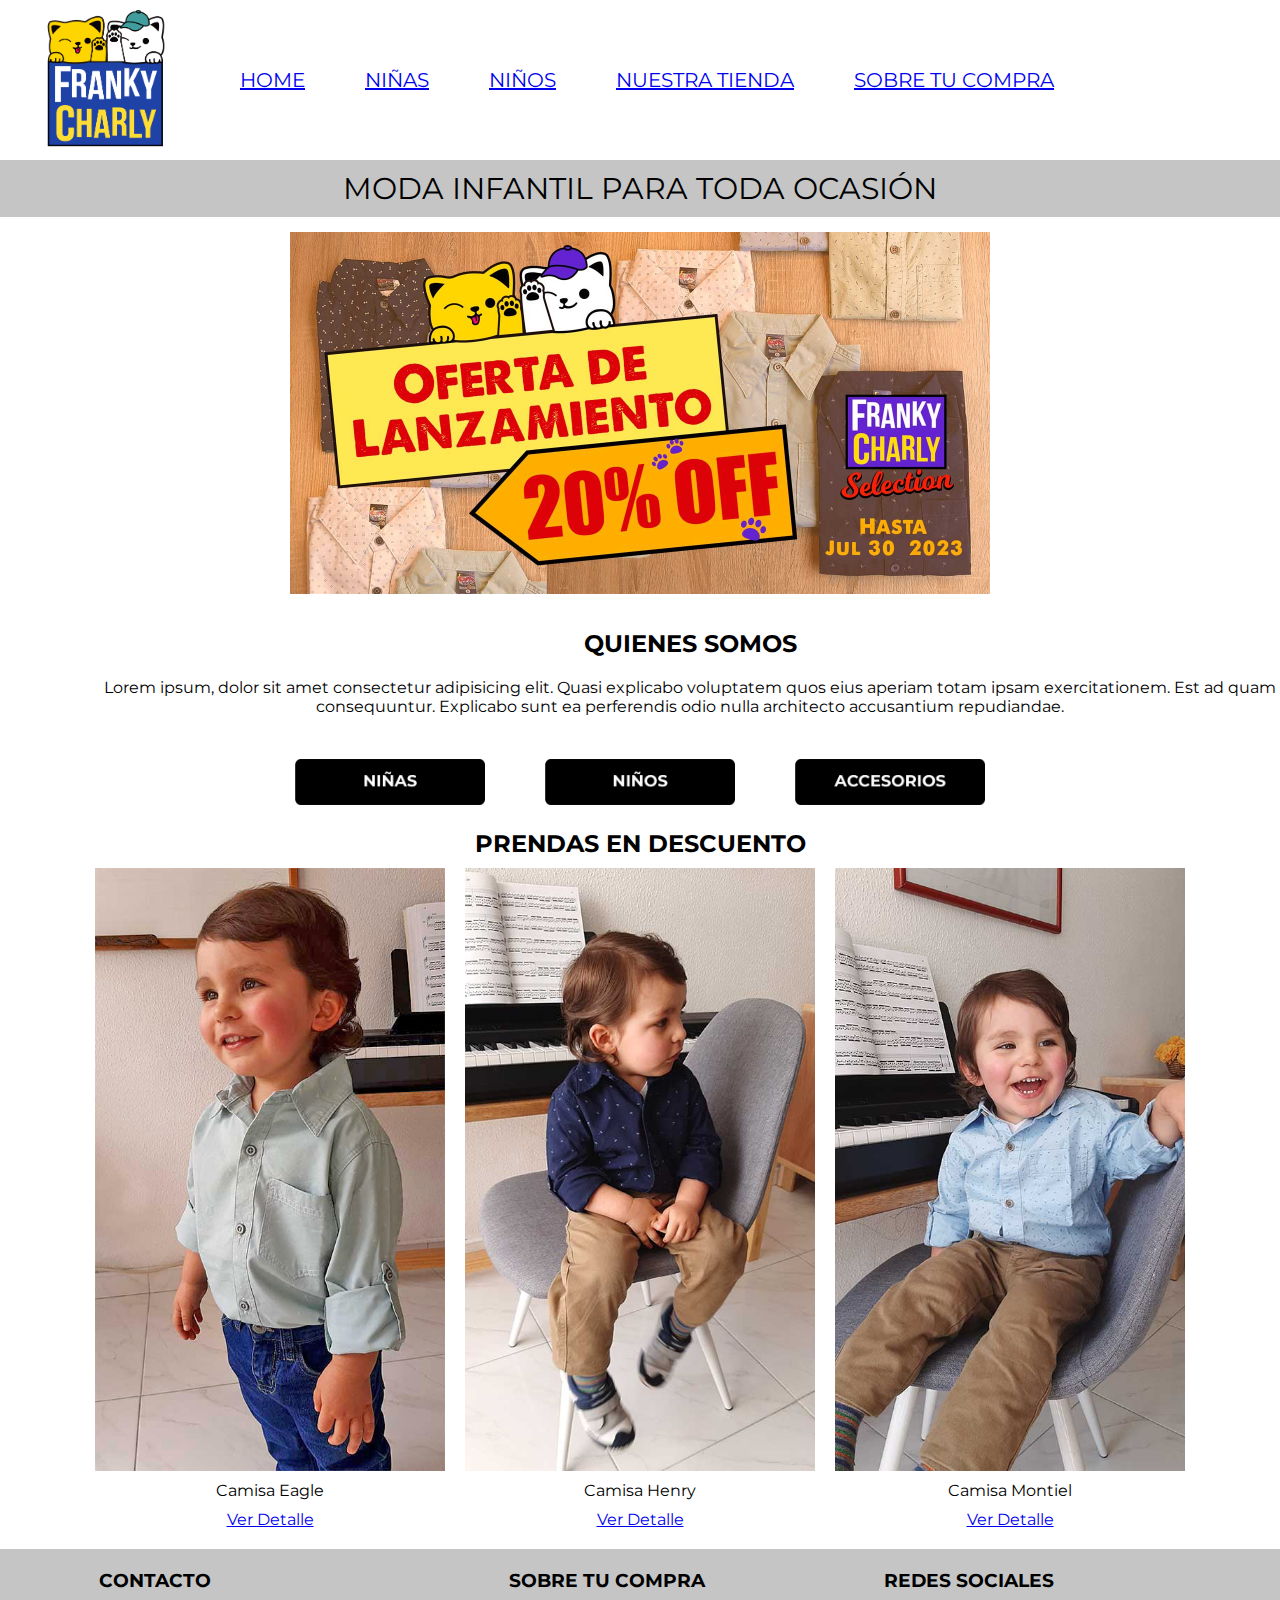
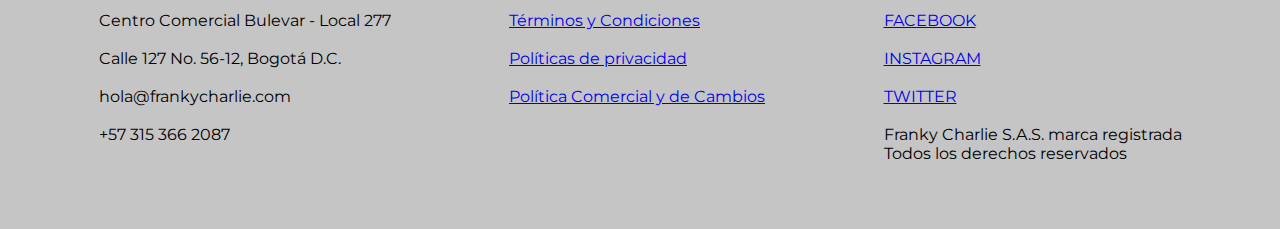
==== index.html @ abf2c881 "subida inicial" ====
<!DOCTYPE html>
<html lang="en">
<head>
    <meta charset="UTF-8">
    <meta name="viewport" content="width=device-width, initial-scale=1.0">
    <link rel="shortcut icon" href="assets/img/FavIconFrankyCharlie.jpg">
	<title>FrankyCharlie.com</title>
	<link rel="stylesheet" href="./assets/css/style.css">
</head>

<body id="gridContainer">

    <header id="navigation">
       	<img 
			class="navigation__link"
			src="assets/img/LogoFrankyCharly.png" 
			width="150" alt="logo-frankycharlie">
		<a class="navigation__link" href="index.html">HOME</a>
		<a class="navigation__link" href="pages/ninas.html">NIÑAS</a>
		<a class="navigation__link" href="pages/ninos.html">NIÑOS</a>
		<a class="navigation__link" href="pages/tienda.html">NUESTRA TIENDA</a>
		<a class="navigation__link" href="pages/politicas.html">SOBRE TU COMPRA</a>	
	</header>

	<div id="title"> 
		<p>MODA INFANTIL PARA TODA OCASIÓN</p>
	</div>

	<main id="main">
		
		<div class="banner">
			<img src="assets/img/Bannerhome.jpg" width="700" alt="banner-home">
		</div>
			
		<section id="text">
			<div>
				<h2 class="text__headline">QUIENES SOMOS</h2>
			</div>
			
			<div>
				<p class="text__paragraph" >Lorem ipsum, dolor sit amet consectetur adipisicing elit. Quasi explicabo voluptatem quos eius aperiam totam ipsam exercitationem. Est ad quam consequuntur. Explicabo sunt ea perferendis odio nulla architecto accusantium repudiandae.</p><br>
			</div>	
		</section>

		<section id="menu">
			<div class="menu__button">
				<img src="assets/img/1BotonNinas-02.jpg" width="190" alt="boton-ninas">
			</div>
			<div class="menu__button">
				<img src="assets/img/2BotonNinos-02.jpg" width="190" alt="boton-ninos">
			</div>
			<div class="menu__button">
				<img src="assets/img/3BotonAccesorios-02.jpg" width="190" alt="boton-accesorios">
			</div>
		</section>
		
		<section>
			<div class="text__headline">
				<h2 >PRENDAS EN DESCUENTO</h2>
			</div>
		</section>

		<section id="shopping">
								
			<div class="shopping__item">
				<img src="assets/img/Modelo1.jpg" width="350" alt="prenda1">
				
				<p class="text__paragraph">Camisa Eagle</p>
				<a href="pages/detalle.html">Ver Detalle</a>
			</div>

			<div class="shopping__item">
				<img src="assets/img/Modelo2.jpg" width="350" alt="prenda2">
				
				<p class="text__paragraph">Camisa Henry</p>
				<a href="pages/detalle.html">Ver Detalle</a>
			</div>

			<div class="shopping__item">
				<img src="assets/img/Modelo3.jpg" width="350" alt="prenda3">
				
				<p class="text__paragraph">Camisa Montiel</p>
				<a href="pages/detalle.html">Ver Detalle</a>
			</div>

		</section>
	</main>

		<footer id="footer">
			
			<div class="footer__info">
				<h3 class="footer__headline">CONTACTO</h3>
				<br>
				<p class="footer__paragraph">Centro Comercial Bulevar - Local 277 <br>
					<br>
					Calle 127 No. 56-12, Bogotá D.C. <br>
					<br>
					hola@frankycharlie.com <br>
					<br>
					+57 315 366 2087 <br>
				</p>
			</div>
			<div class="footer__info">
				<h3 class="footer__headline">SOBRE TU COMPRA</h3>
				<br>
				<a href="pages/politicas.html">Términos y Condiciones</a></li><br>
				<br>
				<a href="pages/politicas.html">Políticas de privacidad</a></li><br>
				<br>
				<a href="pages/politicas.html">Política Comercial y de Cambios</a></li><br>
			</div>
			<div class="footer__info">
				<h3 class="footer__headline">REDES SOCIALES</h3>
				<br>
				<a href="https://es-la.facebook.com/" target="_blank">FACEBOOK</a></li><br>
				<br>
				<a href="https://www.instagram.com/" target="_blank">INSTAGRAM</a></li><br>
				<br>
				<a href="https://twitter.com" target="_blank">TWITTER</a></li><br>
				<br>
				<p class="footer__paragraph">Franky Charlie S.A.S. marca registrada <br>
				Todos los derechos reservados</p>
			</div>	
			
		</footer>
</body>
</html>
---- assets/css/style.css ----
* {
    margin: 0;
    padding: 0;
}

/* Fonts */

@font-face {
    font-family: 'montserrat';
    src: url(../font/Montserrat-Bold.ttf);
    font-weight: 700;
}

@font-face {
    font-family: 'montserrat';
    src: url(../font/Montserrat-Regular.ttf);
    font-weight: 400;
}

#gridContainer{
    font-family: 'montserrat';
    color: #000000;
    }

/* Grid General */

#gridContainer{
    display: grid;
    grid-template-rows: 160px auto auto 300px;
    grid-template-columns: 50% 50%; 
    grid-template-areas: "header header"
    "title title" 
    "main main" 
    "footer footer";          
    }


/* Content */

#navigation{
    grid-area: header;
    display: flex;
    flex-direction: row;
    align-items: center;
    justify-content: left;
    }

.navigation__link{
    margin: 30px;
    font-size: 20px;
    }

#title{
    grid-area: title;
    display: flex;
    align-items: center;
    justify-content: center;
    }

#title{
    background-color: rgb(197, 197, 197);
    font-size: 30px;
    padding: 10px;
    text-align: center;
    }

#main{
    grid-area: main;
        
}

.banner{
    padding: 15px;
    display: flex;
    justify-content: center;
    }    

#text{
    height: 120px;
    width: 100%;
    padding: 10px 50px;
    display: flex;
    flex-direction: column;
    align-items: center;
}

.text__headline{
    padding: 10px;
    display: flex;
    flex-direction: column;
    justify-items: center;
    align-items: center;
    }

.text__paragraph{
    padding: 10px;
    text-align: center;
    
    }

#menu{
    display: flex;
    flex-direction: row;
    justify-content: center;
    flex-wrap: wrap;
    align-content: center;
     }

.menu__button{
    padding: 10px 30px;

}

#shopping{
    display: grid;
    grid-template-columns: repeat(auto-fit, 350px);
    justify-content: center;
    gap: 20px;
    }

.shopping__item{
    display: flex;
    flex-direction: column;
    align-items: center;
    }

#footer{
    grid-area: footer;
    background-color: rgb(197, 197, 197);
}

#footer{
    margin-top: 20px;
    display: flex;
    flex-direction: row;
    flex-wrap: wrap;
    align-content: flex-start;
    justify-content: space-evenly;
    }

.footer__info{
    padding: 20px;
      }






 #text
 
    display: flex;
    flex-direction: column;
    align-items: center;
    justify-content: center;

    grid-template-areas: "header header header header" 
    "title title title title" 
    "image image image image"  
    "subtitle subtitle subtitle subtitle" 
    "menu menu menu menu" 
    "discount discount discount discount"  
    "footer footer footer footer";

    grid-area: header;

    grid-area: 1 , 1 , 2 , 5 ;
    
    display: flex;
    align-content: center;
    justify-content: left;

    grid-area: 1 , 1 , 2 , 2 ;
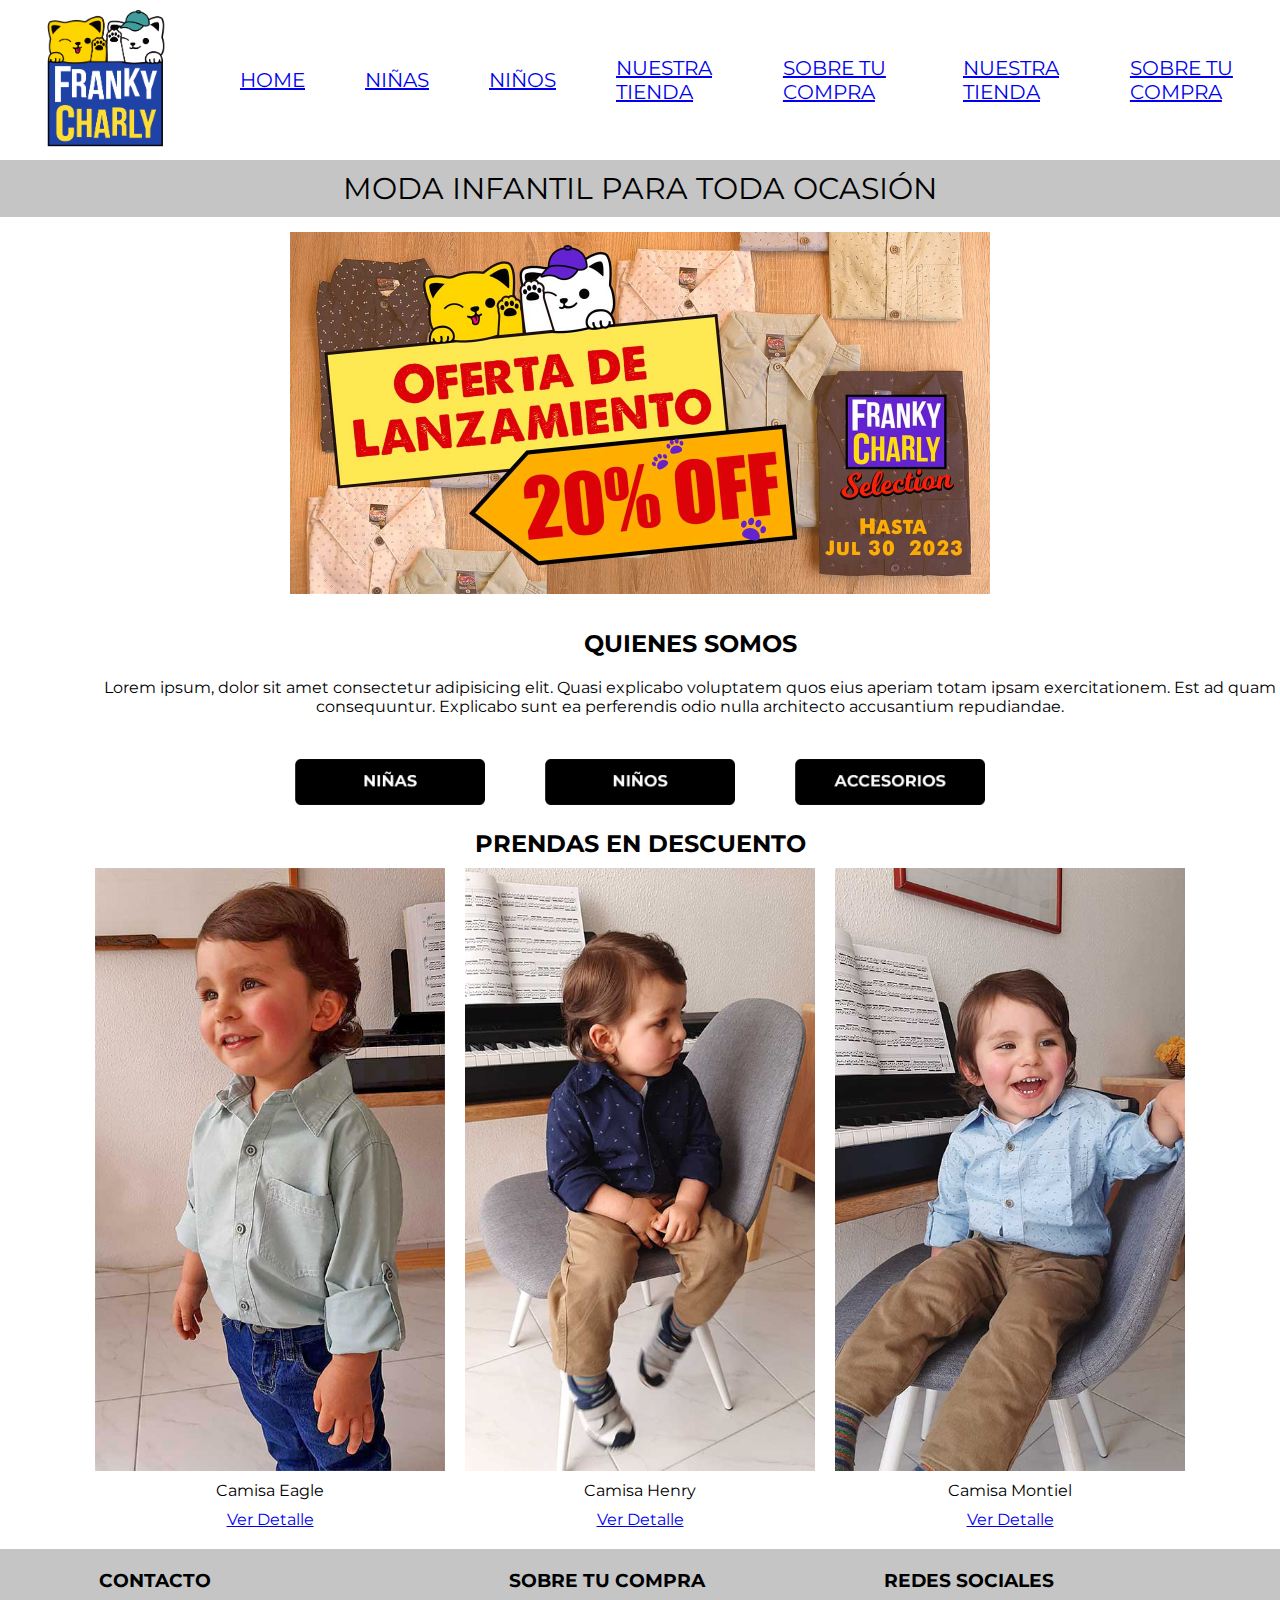
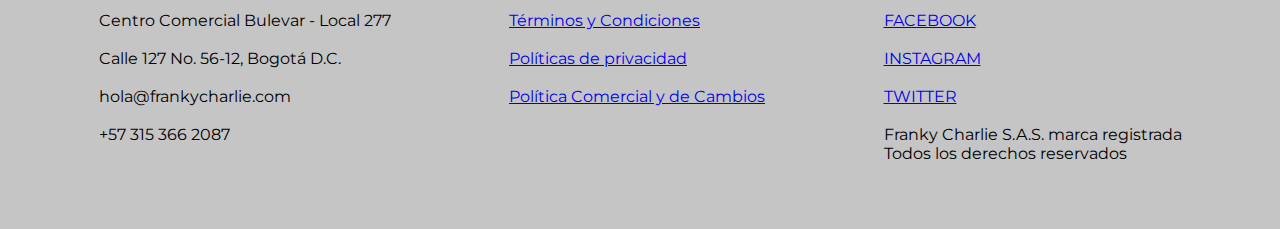
==== commit c59ee2f8: "agrego dos links al menu" ====
--- a/index.html
+++ b/index.html
@@ -18,6 +18,8 @@
 		<a class="navigation__link" href="index.html">HOME</a>
 		<a class="navigation__link" href="pages/ninas.html">NIÑAS</a>
 		<a class="navigation__link" href="pages/ninos.html">NIÑOS</a>
+		<a class="navigation__link" href="pages/tienda.html">NUESTRA TIENDA</a>
+		<a class="navigation__link" href="pages/politicas.html">SOBRE TU COMPRA</a>	
 		<a class="navigation__link" href="pages/tienda.html">NUESTRA TIENDA</a>
 		<a class="navigation__link" href="pages/politicas.html">SOBRE TU COMPRA</a>	
 	</header>
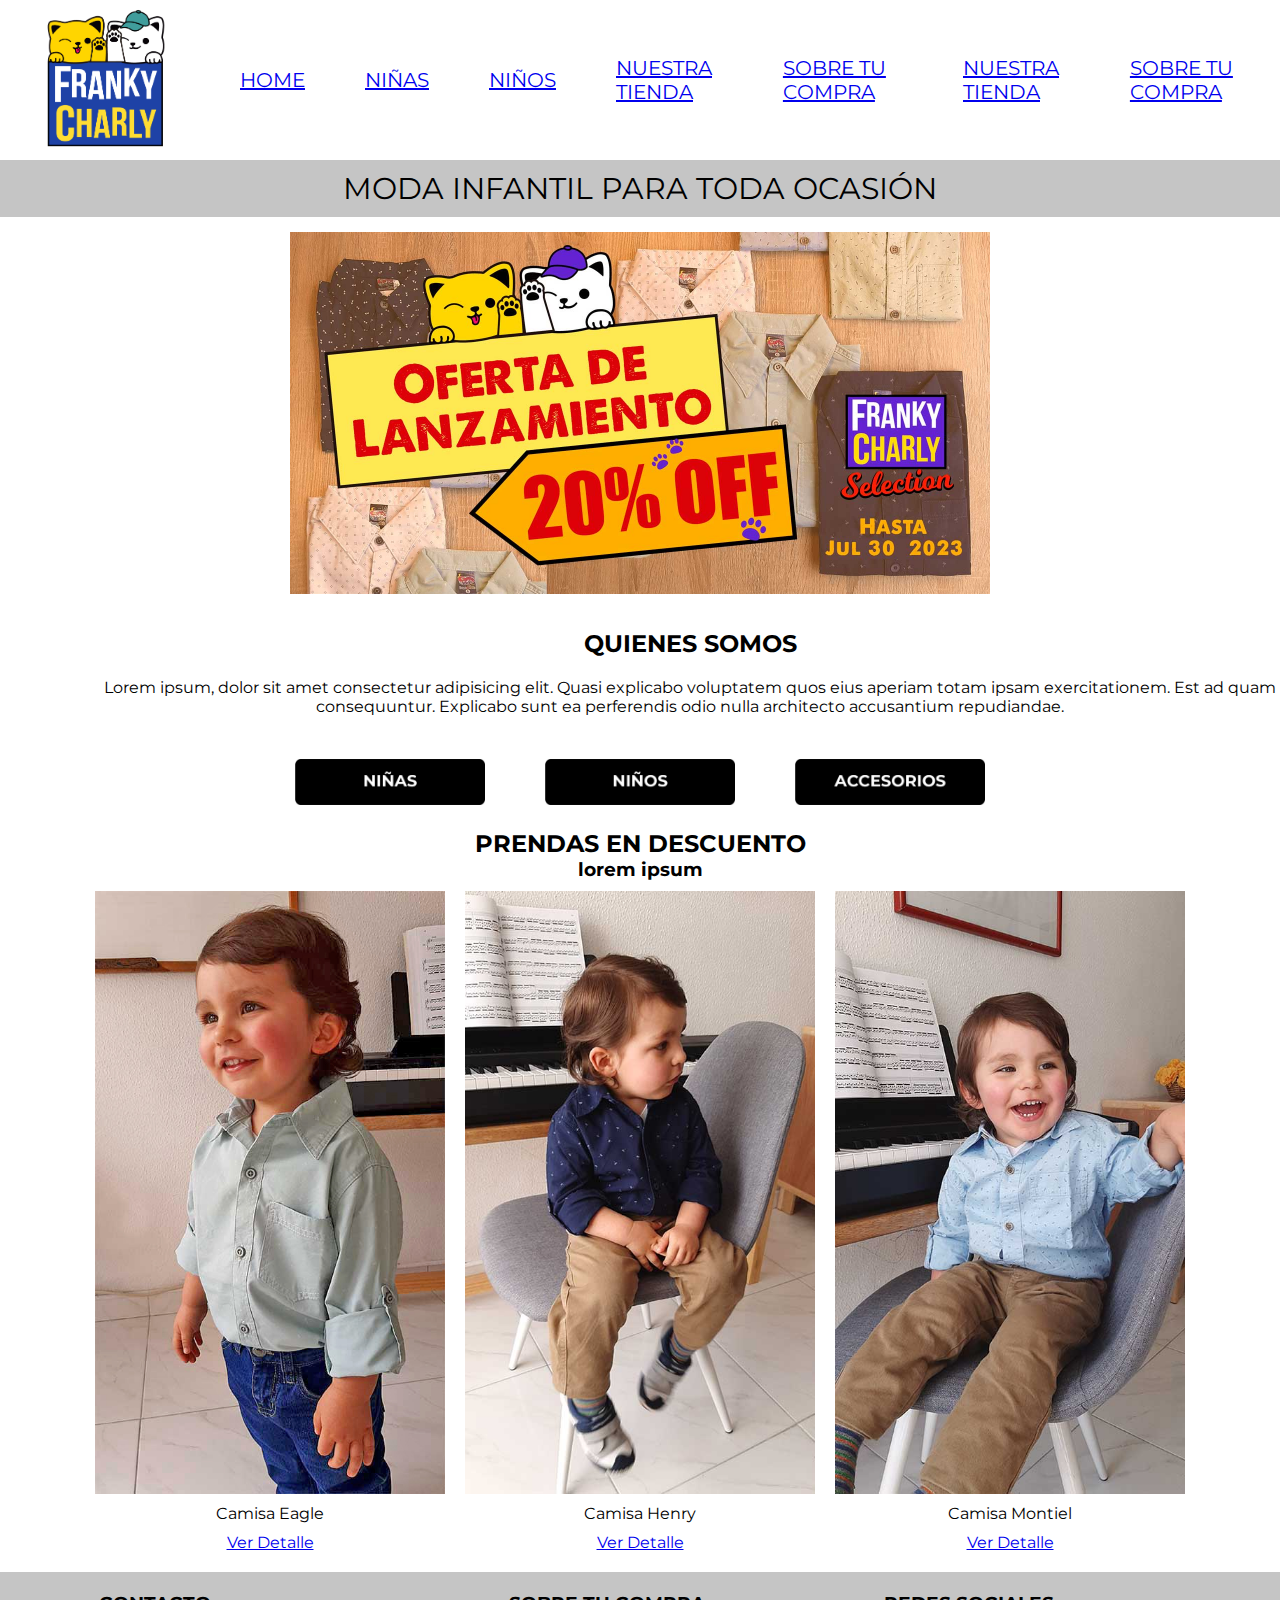
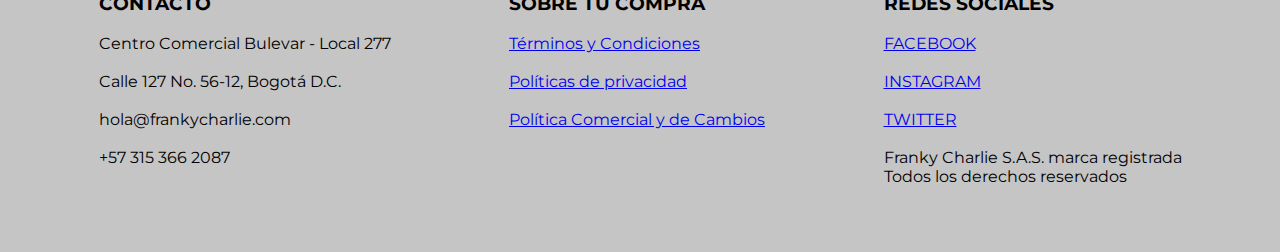
==== commit ddb7ccec: "descripcion seccion descuentos" ====
--- a/index.html
+++ b/index.html
@@ -59,6 +59,7 @@
 		<section>
 			<div class="text__headline">
 				<h2 >PRENDAS EN DESCUENTO</h2>
+				<h3 >lorem ipsum</h2>
 			</div>
 		</section>
 
